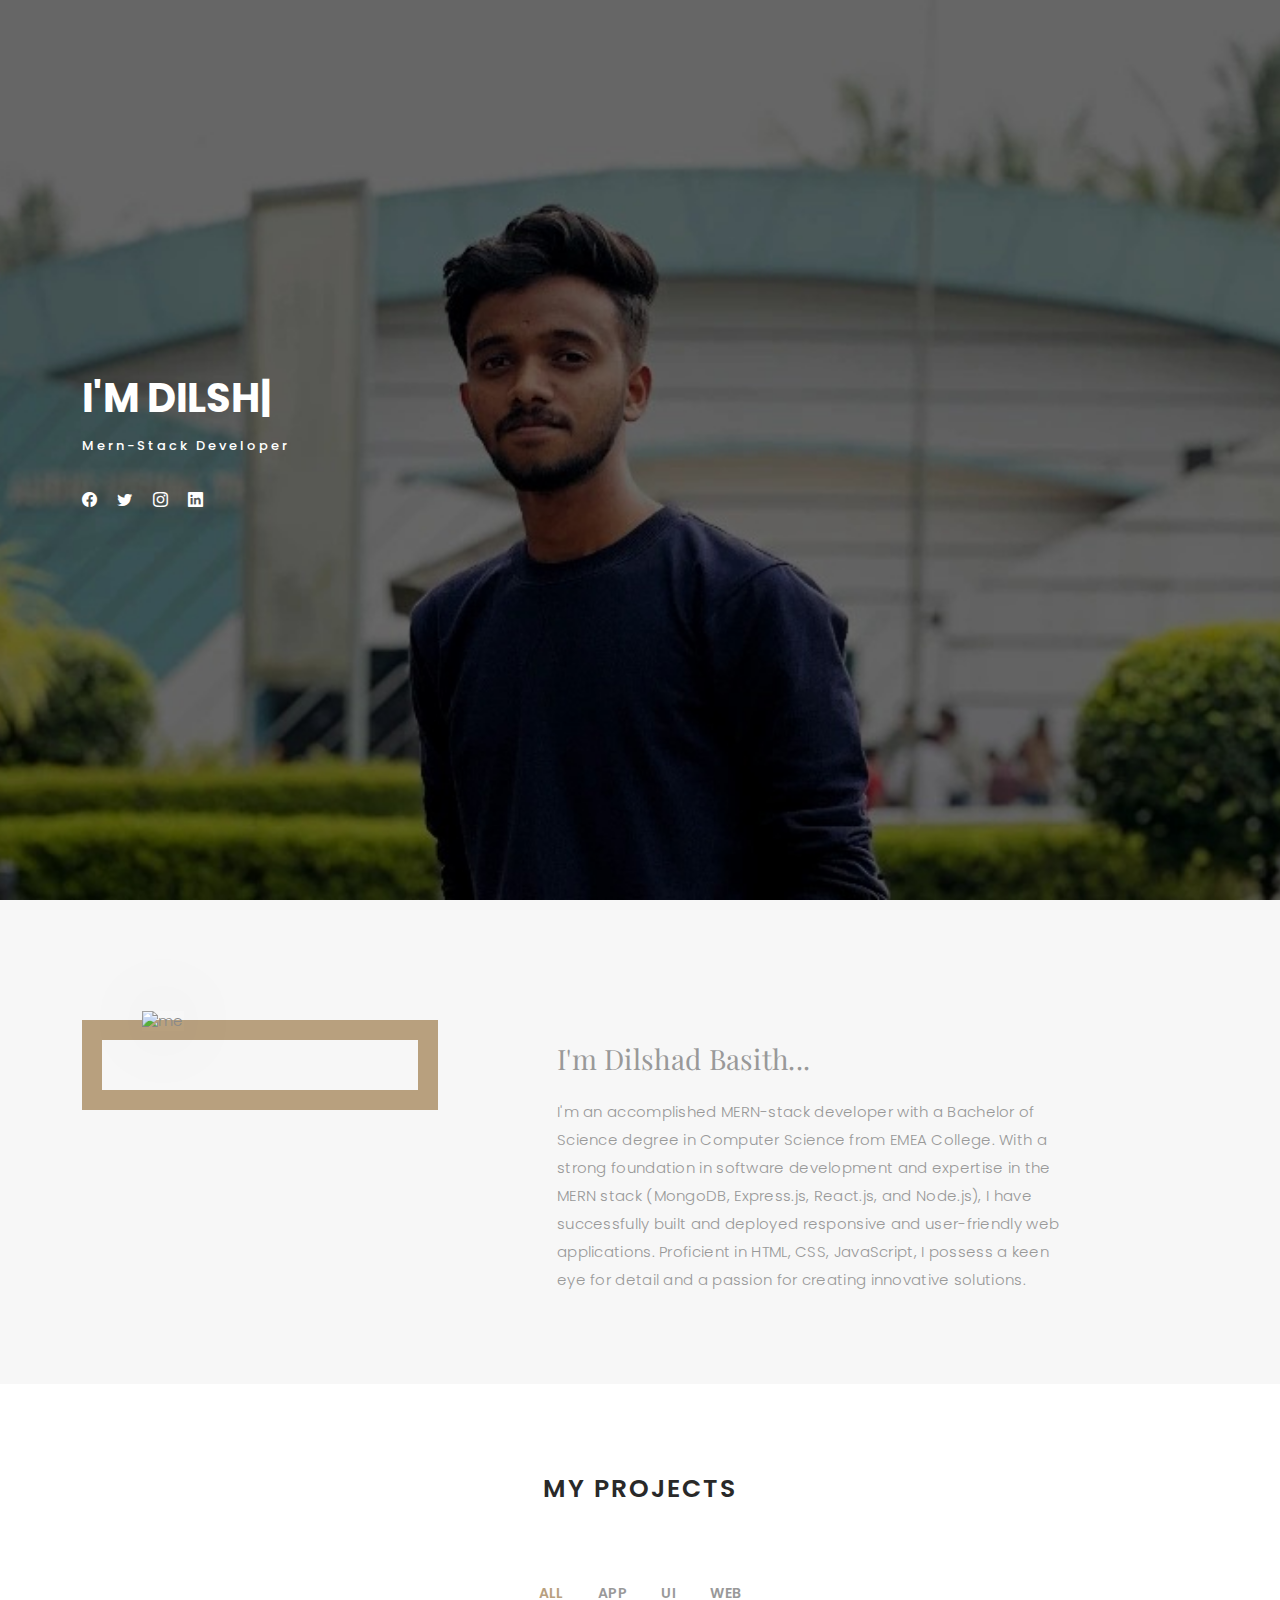
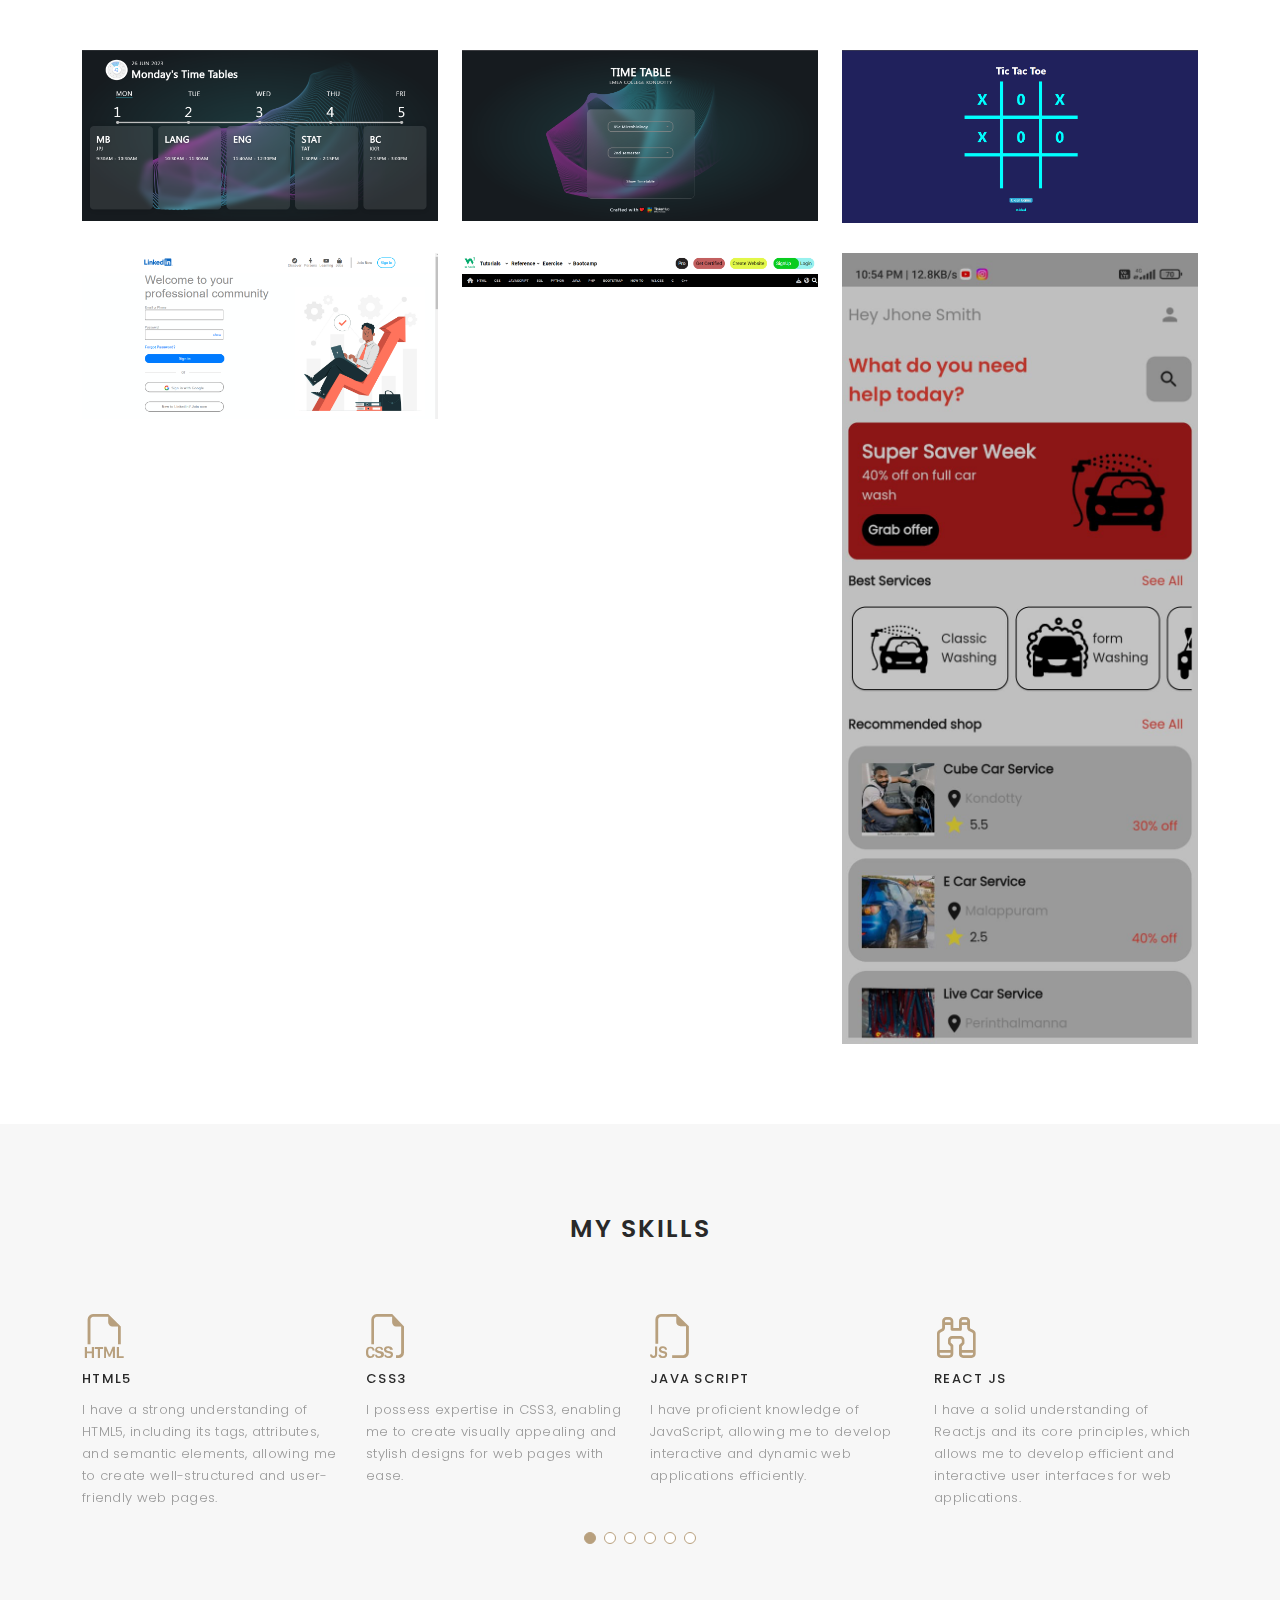
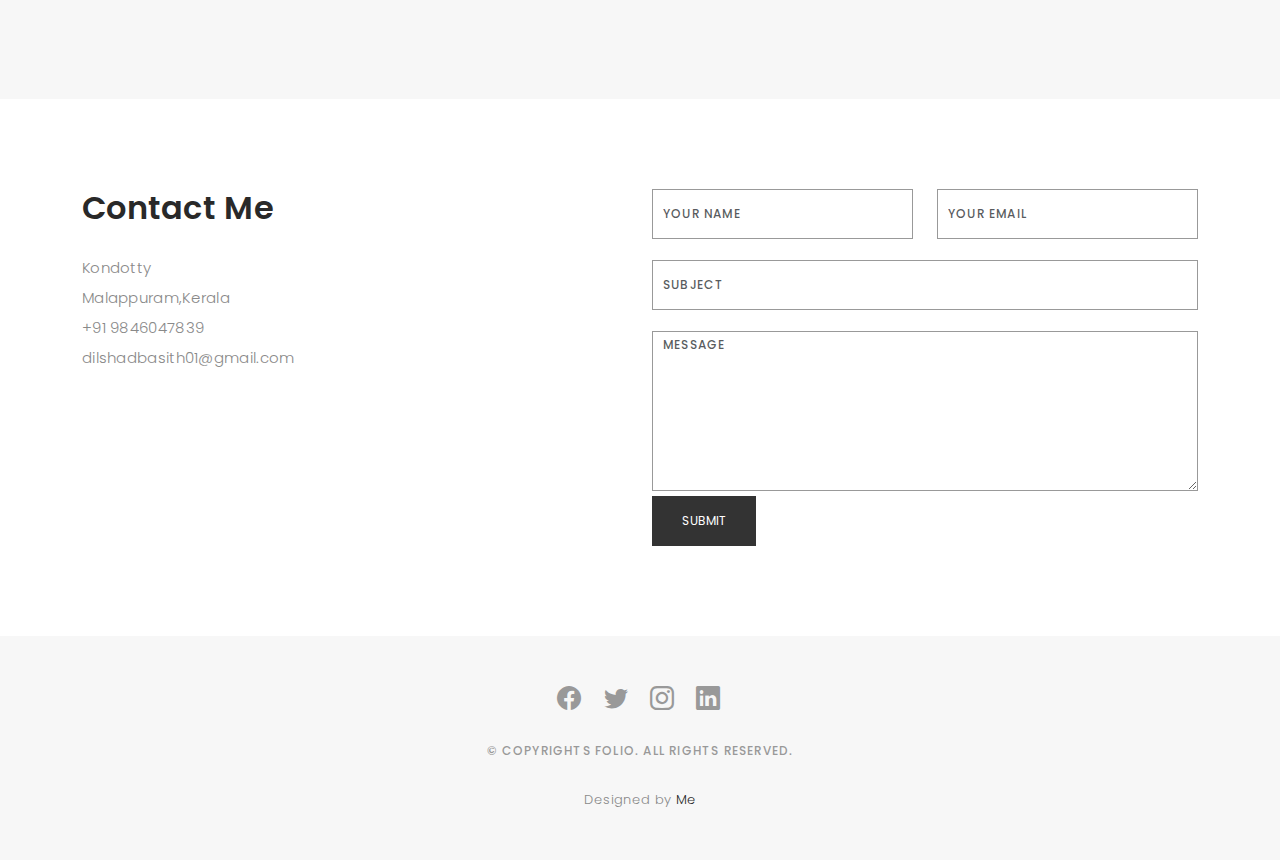
==== index.html @ 4f24b461 "portfolio commit" ====
<!DOCTYPE html>
<html lang="en">

<head>
  <meta charset="utf-8">
  <meta content="width=device-width, initial-scale=1.0" name="viewport">

  <title>Dilshad Basith</title>
  <meta content="" name="description">
  <meta content="" name="keywords">

  <!-- Favicons -->
  <link href="assets/img/favicon.png" rel="icon">
  <link href="assets/img/apple-touch-icon.png" rel="apple-touch-icon">

  <!-- Google Fonts -->
  <link href="https://fonts.googleapis.com/css?family=Poppins:300,300i,400,400i,500,500i,600,600i,700,700i|Playfair+Display:400,400i,500,500i,600,600i,700,700i,900,900i" rel="stylesheet">

  <!-- Vendor CSS Files -->
  <link href="assets/vendor/bootstrap/css/bootstrap.min.css" rel="stylesheet">
  <link href="assets/vendor/bootstrap-icons/bootstrap-icons.css" rel="stylesheet">
  <link href="assets/vendor/boxicons/css/boxicons.min.css" rel="stylesheet">
  <link href="assets/vendor/glightbox/css/glightbox.min.css" rel="stylesheet">
  <link href="assets/vendor/swiper/swiper-bundle.min.css" rel="stylesheet">

  <!-- Template Main CSS File -->
  <link href="assets/css/style.css" rel="stylesheet">
  <script src="https://ajax.googleapis.com/ajax/libs/jquery/3.5.1/jquery.min.js"></script>
  <!-- =======================================================
  * Template Name: Folio
  * Updated: May 30 2023 with Bootstrap v5.3.0
  * Template URL: https://bootstrapmade.com/folio-bootstrap-portfolio-template/
  * Author: BootstrapMade.com
  * License: https://bootstrapmade.com/license/
  ======================================================== -->
  
</head>

<body>
  <script type="text/javascript" src="https://cdn.jsdelivr.net/npm/@emailjs/browser@3/dist/email.min.js">
  </script>

  <!-- ======= Header ======= -->
  <header id="header" class="fixed-top ">
    <div class="container d-flex align-items-center justify-content-between">

      <a href="index.html" class="logo"><img src="assets/img/logo.png" alt="" class="img-fluid"></a>
      <!-- Uncomment below if you prefer to use an text logo -->
      <!-- <h1 class="logo"><a href="index.html">Folio</a></h1> -->

      <nav id="navbar" class="navbar">
        <ul>
          <li><a class="nav-link scrollto active" href="#hero">Home</a></li>
          <li><a class="nav-link scrollto" href="#about">About</a></li>
          <li><a class="nav-link  scrollto" href="#portfolio">Projects</a></li>
          <li><a class="nav-link  scrollto" href="#journal">Skills</a></li>
          <li><a class="nav-link scrollto" href="#contact">Contact</a></li>
        </ul>
        <i class="bi bi-list mobile-nav-toggle"></i>
      </nav><!-- .navbar -->

    </div>
  </header><!-- End Header -->

  <!-- ======= Hero Section ======= -->
  <div id="hero" class="home">

    <div class="container">
      <div class="hero-content">
        <h1>I'm <span class="typed" data-typed-items="Dilshad Basith,Developer"></span></h1>
        <p>Mern-Stack Developer</p>

        <ul class="list-unstyled list-social">
          <li><a href="https://www.facebook.com/dilshad.basith.5/"><i class="bi bi-facebook"></i></a></li>
          <li><a href="https://twitter.com/DilshadDilu007"><i class="bi bi-twitter"></i></a></li>
          <li><a href="https://www.instagram.com/dilshaadeyy_/?hl=en"><i class="bi bi-instagram"></i></a></li>
          <li><a href="https://www.linkedin.com/in/dilshad-basith-27a25b227/"><i class="bi bi-linkedin"></i></a></li>
        </ul>
      </div>
    </div>
  </div><!-- End Hero -->

  <main id="main">

    <!-- ======= About Section ======= -->
    <div id="about" class="paddsection">
      <div class="container">
        <div class="row justify-content-between">

          <div class="col-lg-4 ">
            <div class="div-img-bg">
              <div class="about-img">
                <img src="assets/img/aboutimg.jpg" class="img-responsive" alt="me">
              </div>
            </div>
          </div>

          <div class="col-lg-7">
            <div class="about-descr">

              <p class="p-heading">I'm Dilshad Basith... </p>
              <p class="separator">I'm an accomplished MERN-stack developer with a Bachelor of Science degree in Computer Science from EMEA College.
                 With a strong foundation in software development and expertise in the MERN stack (MongoDB, Express.js, React.js, and Node.js), I have successfully built and deployed responsive and user-friendly web applications.
                 Proficient in HTML, CSS, JavaScript, I possess a keen eye for detail and a passion for creating innovative solutions.</p>

            </div>

          </div>
        </div>
      </div>
    </div><!-- End About Section -->

    <!-- ======= Services Section ======= -->
    

    <!-- ======= Portfolio Section ======= -->
    <div id="portfolio" class="paddsection">

      <div class="container">
        <div class="section-title text-center">
          <h2>My Projects</h2>
        </div>
      </div>

      <div class="container">

        <div class="row">
          <div class="col-lg-12 d-flex justify-content-center">
            <ul id="portfolio-flters">
              <li data-filter="*" class="filter-active">All</li>
              <li data-filter=".filter-app">App</li>
              <li data-filter=".filter-card">UI</li>
              <li data-filter=".filter-web">Web</li>
            </ul>
          </div>
        </div>

        <div class="row portfolio-container">

          <div class="col-lg-4 col-md-6 portfolio-item filter-web">
            <img src="assets/img/timetable2.png" class="img-fluid" alt="">
            <div class="portfolio-info">
              <h4>TimeTable App</h4>
              <p>A web app to show timetable of all departments in EMEA college.</p>
              <a href="assets/img/timetable2.png" data-gallery="portfolioGallery" class="portfolio-lightbox preview-link"><i class="bx bx-plus"></i></a>
              <a href="https://emeatimetable.netlify.app/" class="details-link" title="More Details"><i class="bx bx-link"></i></a>
            </div>
          </div>

          <div class="col-lg-4 col-md-6 portfolio-item filter-web">
            <img src="assets/img/timteble.png" class="img-fluid" alt="">
            <div class="portfolio-info">
              <h4>TimeTable App</h4>
              <p>A web app to show timetable of all departments in EMEA college.</p>
              <a href="assets/img/timteble.png" data-gallery="portfolioGallery" class="portfolio-lightbox preview-link"><i class="bx bx-plus"></i></a>
              <a href="https://emeatimetable.netlify.app/" class="details-link" title="More Details"><i class="bx bx-link"></i></a>
            </div>
          </div>

          <div class="col-lg-4 col-md-6 portfolio-item filter-web">
            <img src="assets/img/game.png" class="img-fluid" alt="">
            <div class="portfolio-info">
              <h4>TIC TAC TOE Game</h4>
              <p>A Web app for time pass</p>
              <a href="assets/img/game.png" data-gallery="portfolioGallery" class="portfolio-lightbox preview-link"><i class="bx bx-plus"></i></a>
              <a href="https://dilshadbasith.github.io/tic-tac-toe/" class="details-link" title="More Details"><i class="bx bx-link"></i></a>
            </div>
          </div>

          <div class="col-lg-4 col-md-6 portfolio-item filter-card">
            <img src="assets/img/linkedin.png" class="img-fluid" alt="">
            <div class="portfolio-info">
              <h4>Linkedin UI</h4>
              <p>User Interface of Linkedin</p>
              <a href="assets/img/linkedin.png" data-gallery="portfolioGallery" class="portfolio-lightbox preview-link"><i class="bx bx-plus"></i></a>
              <a href="" class="details-link" title="More Details"><i class="bx bx-link"></i></a>
            </div>
          </div>

          <div class="col-lg-4 col-md-6 portfolio-item filter-card">
            <img src="assets/img/w3.png" class="img-fluid" alt="">
            <div class="portfolio-info">
              <h4>W3 UI</h4>
              <p>Navigation Bar of W3School</p>
              <a href="assets/img/w3.png" data-gallery="portfolioGallery" class="portfolio-lightbox preview-link"><i class="bx bx-plus"></i></a>
              <a href="" class="details-link" title="More Details"><i class="bx bx-link"></i></a>
            </div>
          </div>

          <div class="col-lg-4 col-md-6 portfolio-item filter-app">
            <img src="assets/img/app.jpeg" class="img-fluid" alt="">
            <div class="portfolio-info">
              <h4>Online Mobile Car Washing App</h4>
              <p>Mobile App than can book to wash your vehicle from anywhere.</p>
              <a href="assets/img/app.jpeg" data-gallery="portfolioGallery" class="portfolio-lightbox preview-link"><i class="bx bx-plus"></i></a>
              <a href="" class="details-link" title="More Details"><i class="bx bx-link"></i></a>
            </div>
          </div>

        </div>

      </div>

    </div><!-- End Portfolio Section -->

    <!-- ======= Journal Section ======= -->
    <div id="journal" class="text-left paddsection">

      <div class="container">
        <div class="section-title text-center">
          <h2>My Skills</h2>
        </div>
      </div>

      <div id="services">
        <div class="container">
  
          <div class="services-slider swiper" data-aos="fade-up" data-aos-delay="100">
            <div class="swiper-wrapper">
  
              <div class="swiper-slide">
                <div class="services-block">
                  <i class="bi bi-filetype-html"></i>
                  <span>HTML5</span>
                  <p class="separator">I have a strong understanding of HTML5, including its tags, attributes, and semantic elements, 
                    allowing me to create well-structured and user-friendly web pages. </p>
                </div>
              </div><!-- End testimonial item -->
  
              <div class="swiper-slide">
                <div class="services-block">
                  <i class="bi bi-filetype-css"></i>
                  <span>CSS3</span>
                  <p class="separator">I possess expertise in CSS3, 
                    enabling me to create visually appealing and stylish designs for web pages with ease.</p>
                </div>
              </div><!-- End testimonial item -->
  
              <div class="swiper-slide">
                <div class="services-block">
                  <i class="bi bi-filetype-js"></i>
                  <span>Java Script</span>
                  <p class="separator">I have proficient knowledge of JavaScript,
                     allowing me to develop interactive and dynamic web applications efficiently.</p>
                </div>
              </div><!-- End testimonial item -->
  
              <div class="swiper-slide">
                <div class="services-block">
                  <i class="bi bi-binoculars"></i>
                  <span>React js</span>
                  <p class="separator">I have a solid understanding of React.js and its core principles, 
                    which allows me to develop efficient and interactive user interfaces for web applications. </p>
                </div>
              </div><!-- End testimonial item -->
  
              <div class="swiper-slide">
                <div class="services-block">
                  <i class="bi bi-images"></i>
                  <span>Photoshop</span>
                  <p class="separator">I am proficient in Photoshop and have the ability to create visually captivating posters with precision and artistic flair.</p>
                </div>
              </div><!-- End testimonial item -->
  
              <div class="swiper-slide">
                <div class="services-block">
                  <i class="bi bi-camera2"></i>
                  <span>PHOTOGRAPHY</span>
                  <p class="separator">I possess a solid understanding of photography and have honed my skills in capturing captivating images with technical expertise and artistic vision.</p>
                </div>
              </div><!-- End testimonial item -->
  
            </div>
            <div class="swiper-pagination"></div>
          </div>
  
        </div>
  
      </div><!-- End Services Section -->

    </div><!-- End Journal Section -->

    <!-- ======= Contact Section ======= -->
    <div id="contact" class="paddsection">
      <div class="container">
        <div class="contact-block1">
          <div class="row">

            <div class="col-lg-6">
              <div class="contact-contact">

                <h2 class="mb-30">Contact Me</h2>

                <ul class="contact-details">
                  <li><span>Kondotty</span></li>
                  <li><span>Malappuram,Kerala</span></li>
                  <li><span>+91 9846047839</span></li>
                  <li><span>dilshadbasith01@gmail.com</span></li>
                </ul>

              </div>
            </div>

            <div class="col-lg-6">
              <form    id="submit-form" enctype="multipart/form-data">
                <div class="row gy-3">

                  <div class="col-lg-6">
                    <div class="form-group contact-block1">
                      <input type="text" name="name" class="form-control" id="name" placeholder="Your Name" required>
                    </div>
                  </div>

                  <div class="col-lg-6">
                    <div class="form-group">
                      <input type="email" class="form-control" name="email" id="email" placeholder="Your Email" required>
                    </div>
                  </div>

                  <div class="col-lg-12">
                    <div class="form-group">
                      <input type="text" class="form-control" name="subject" id="subject" placeholder="Subject" required>
                    </div>
                  </div>

                  <div class="col-lg-12">
                    <div class="form-group">
                      <textarea class="form-control" name="message" id="message" placeholder="Message" required></textarea>
                    </div>
                  </div>

                  <div class="mt-0">
                    <button class="btn btn-primary"" id="btn" type="submit">Submit</button>
                  </div>

                </div>
              </form>
            </div>
          </div>
        </div>
      </div>
    </div><!-- End Contact Section -->

  </main><!-- End #main -->

  <!-- ======= Footer ======= -->
  <div id="footer" class="text-center">
    <div class="container">
      <div class="socials-media text-center">

        <ul class="list-unstyled">
          <li><a href="https://www.facebook.com/dilshad.basith.5/"><i class="bi bi-facebook"></i></a></li>
          <li><a href="https://twitter.com/DilshadDilu007"><i class="bi bi-twitter"></i></a></li>
          <li><a href="https://www.instagram.com/dilshaadeyy_/?hl=en"><i class="bi bi-instagram"></i></a></li>
          <li><a href="https://www.linkedin.com/in/dilshad-basith-27a25b227/"><i class="bi bi-linkedin"></i></a></li>
        </ul>

      </div>

      <p>&copy; Copyrights Folio. All rights reserved.</p>

      <div class="credits">
        <!--
        All the links in the footer should remain intact.
        You can delete the links only if you purchased the pro version.
        Licensing information: https://bootstrapmade.com/license/
        Purchase the pro version with working PHP/AJAX contact form: https://bootstrapmade.com/buy/?theme=Folio
      -->
        Designed by <a href="https://www.linkedin.com/in/dilshad-basith-27a25b227/">Me</a>
      </div>

    </div>
  </div><!-- End Footer -->

  <a href="#" class="back-to-top d-flex align-items-center justify-content-center"><i class="bi bi-arrow-up-short"></i></a>

  <!-- Vendor JS Files -->
  <script src="assets/vendor/bootstrap/js/bootstrap.bundle.min.js"></script>
  <script src="assets/vendor/glightbox/js/glightbox.min.js"></script>
  <script src="assets/vendor/isotope-layout/isotope.pkgd.min.js"></script>
  <script src="assets/vendor/swiper/swiper-bundle.min.js"></script>
  <script src="assets/vendor/typed.js/typed.umd.js"></script>
  <script src="assets/vendor/php-email-form/validate.js"></script>

  <!-- Template Main JS File -->
  <script src="assets/js/main.js"></script>
  <script>
    $("#submit-form").submit((e)=>{
        e.preventDefault()
        $.ajax({
            url:"https://script.google.com/macros/s/AKfycbw2B_nO8rRBNIabMcxFy9OJEjozedLUL5kEuN_PCOlgAF7qFk1NJwc7cMnp9T-KG7cP2Q/exec",
            data:$("#submit-form").serialize(),
            method:"post",
            success:function (response){
                alert("Form submitted successfully")
                window.location.reload()
                //window.location.href="https://google.com"
            },
            error:function (err){
                alert("Something Error")

            }
        })
    })
</script>

</body>

</html>
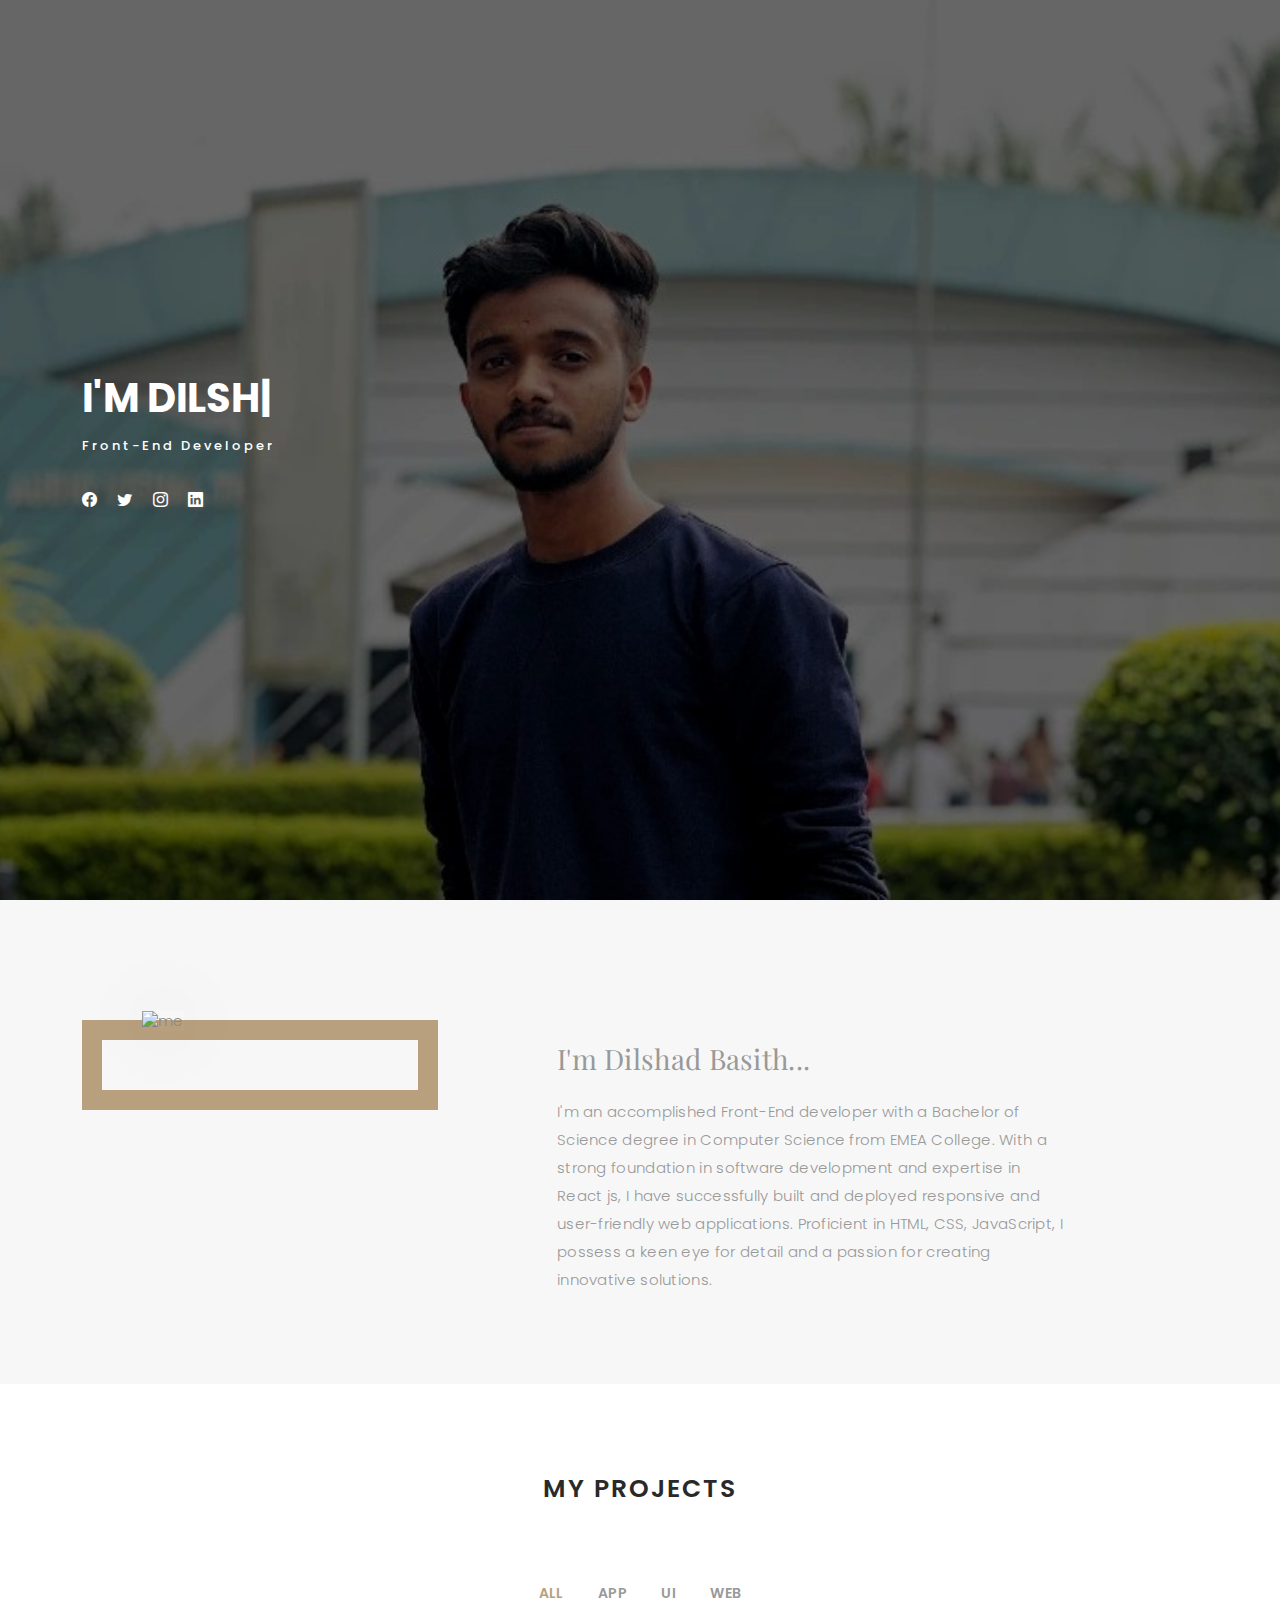
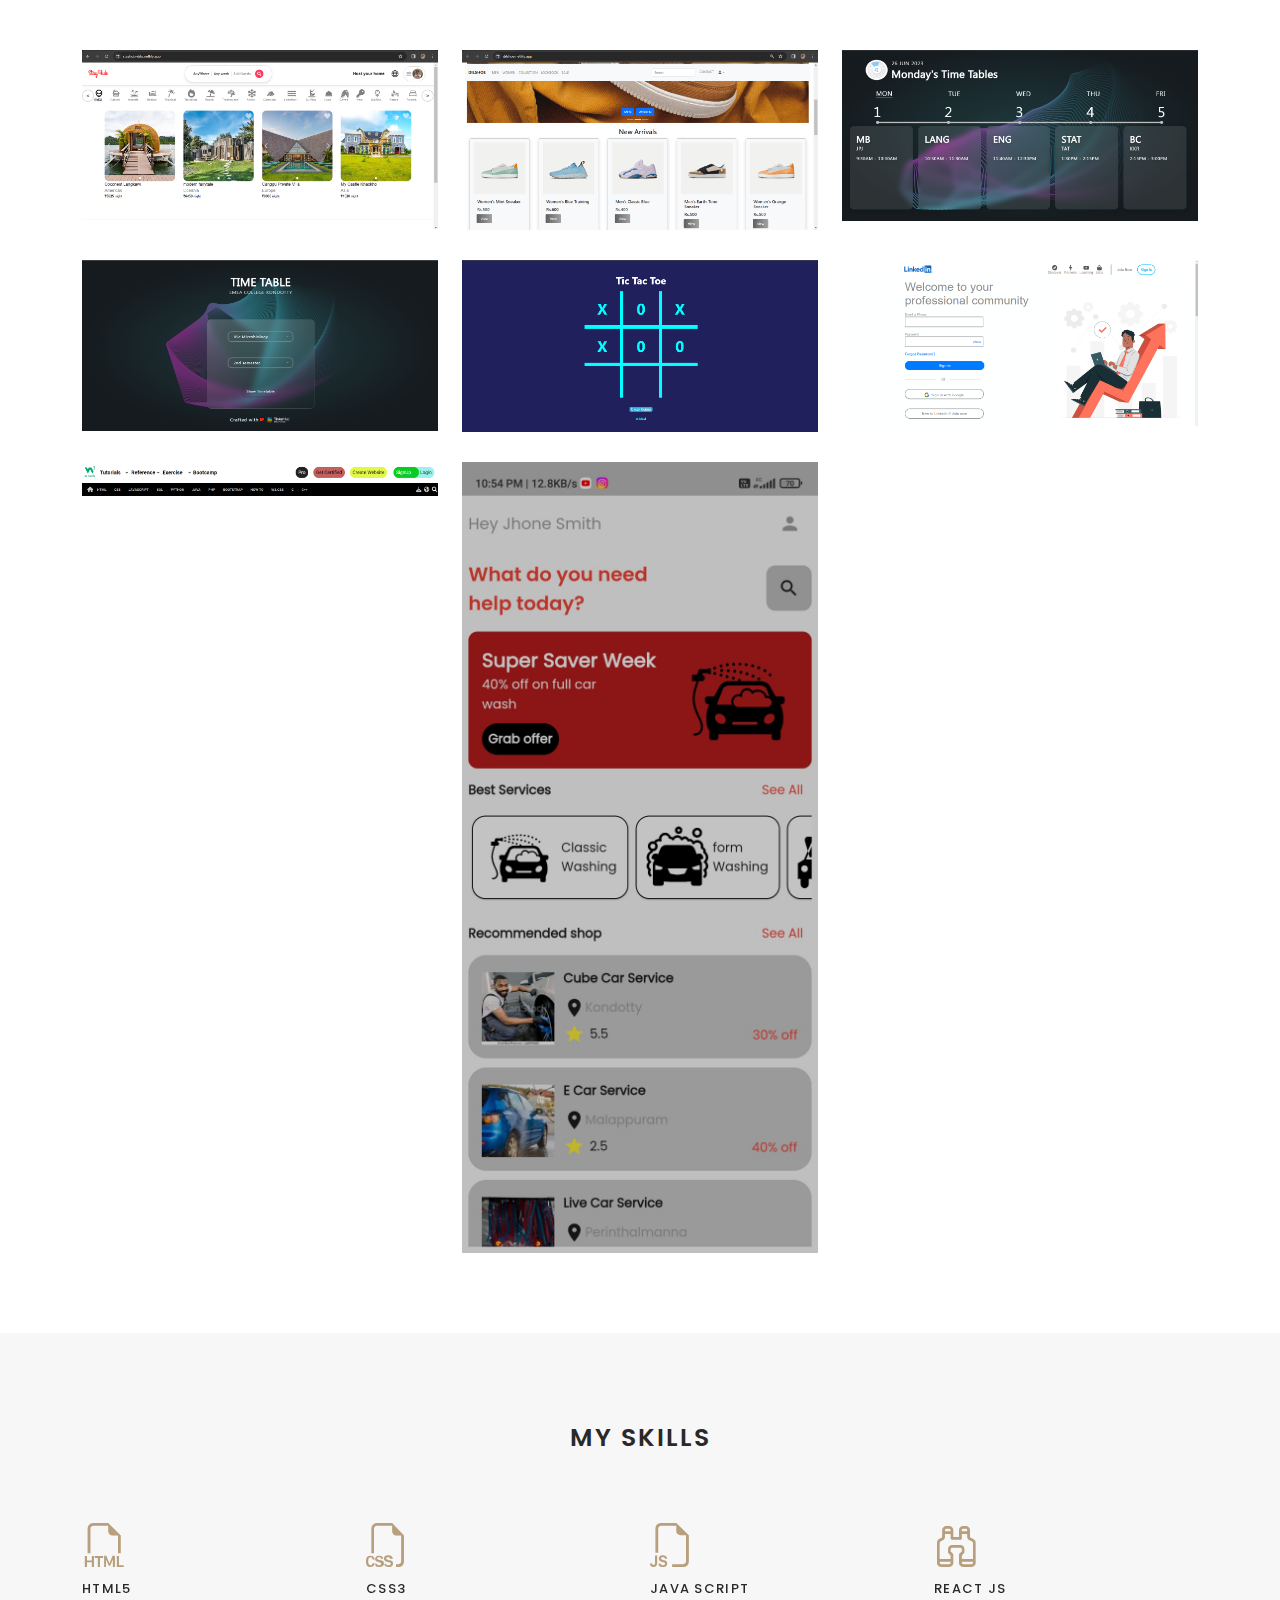
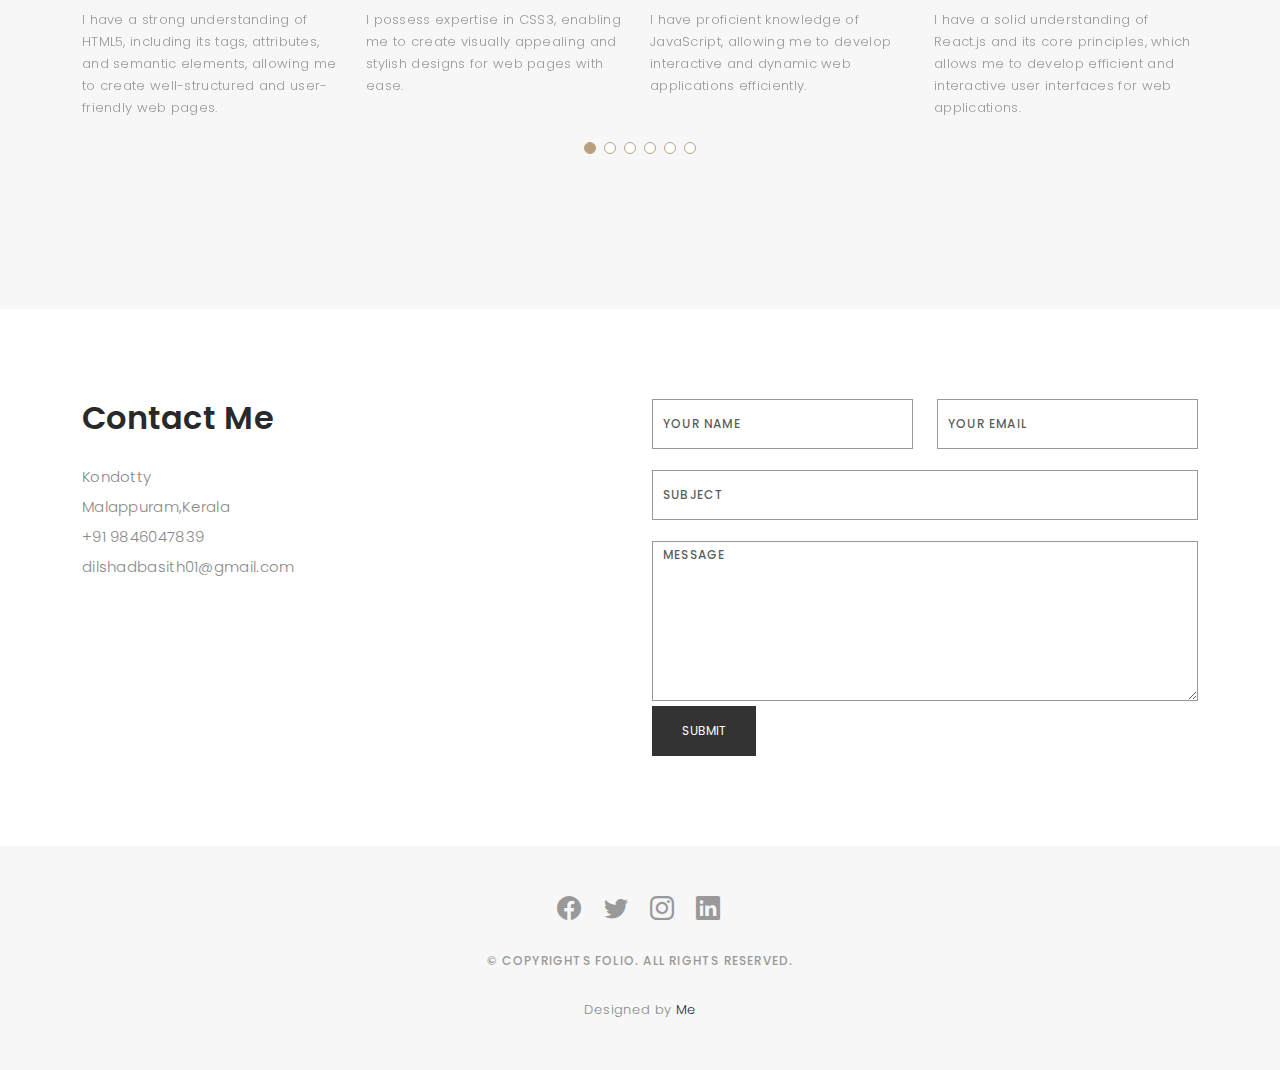
==== commit a45d0a3d: "some crucial changes" ====
--- a/index.html
+++ b/index.html
@@ -44,7 +44,7 @@
   <header id="header" class="fixed-top ">
     <div class="container d-flex align-items-center justify-content-between">
 
-      <a href="index.html" class="logo"><img src="assets/img/logo.png" alt="" class="img-fluid"></a>
+      <a href="index.html" class="logo"><img src="assets/img/Dilshad2.png" alt="" class="img-fluid"></a>
       <!-- Uncomment below if you prefer to use an text logo -->
       <!-- <h1 class="logo"><a href="index.html">Folio</a></h1> -->
 
@@ -68,7 +68,7 @@
     <div class="container">
       <div class="hero-content">
         <h1>I'm <span class="typed" data-typed-items="Dilshad Basith,Developer"></span></h1>
-        <p>Mern-Stack Developer</p>
+        <p>Front-End Developer</p>
 
         <ul class="list-unstyled list-social">
           <li><a href="https://www.facebook.com/dilshad.basith.5/"><i class="bi bi-facebook"></i></a></li>
@@ -99,8 +99,8 @@
             <div class="about-descr">
 
               <p class="p-heading">I'm Dilshad Basith... </p>
-              <p class="separator">I'm an accomplished MERN-stack developer with a Bachelor of Science degree in Computer Science from EMEA College.
-                 With a strong foundation in software development and expertise in the MERN stack (MongoDB, Express.js, React.js, and Node.js), I have successfully built and deployed responsive and user-friendly web applications.
+              <p class="separator">I'm an accomplished Front-End developer with a Bachelor of Science degree in Computer Science from EMEA College.
+                 With a strong foundation in software development and expertise in React js, I have successfully built and deployed responsive and user-friendly web applications.
                  Proficient in HTML, CSS, JavaScript, I possess a keen eye for detail and a passion for creating innovative solutions.</p>
 
             </div>
@@ -136,6 +136,26 @@
         </div>
 
         <div class="row portfolio-container">
+
+          <div class="col-lg-4 col-md-6 portfolio-item filter-web">
+            <img src="assets/img/airbnb.png" class="img-fluid" alt="">
+            <div class="portfolio-info">
+              <h4>Airbnb - Clone</h4>
+              <p>A web app to Host Properties and reserve Properties</p>
+              <a href="assets/img/airbnb.png" data-gallery="portfolioGallery" class="portfolio-lightbox preview-link"><i class="bx bx-plus"></i></a>
+              <a href="https://stayhub-dilu.netlify.app/" class="details-link" title="More Details"><i class="bx bx-link"></i></a>
+            </div>
+          </div>
+
+          <div class="col-lg-4 col-md-6 portfolio-item filter-web">
+            <img src="assets/img/dilshoe.png" class="img-fluid" alt="">
+            <div class="portfolio-info">
+              <h4>Dilshoe-E commerce</h4>
+              <p>A web app to Purchase Shoes.</p>
+              <a href="assets/img/dilshoe.png" data-gallery="portfolioGallery" class="portfolio-lightbox preview-link"><i class="bx bx-plus"></i></a>
+              <a href="https://dilshoe.netlify.app/" class="details-link" title="More Details"><i class="bx bx-link"></i></a>
+            </div>
+          </div>
 
           <div class="col-lg-4 col-md-6 portfolio-item filter-web">
             <img src="assets/img/timetable2.png" class="img-fluid" alt="">
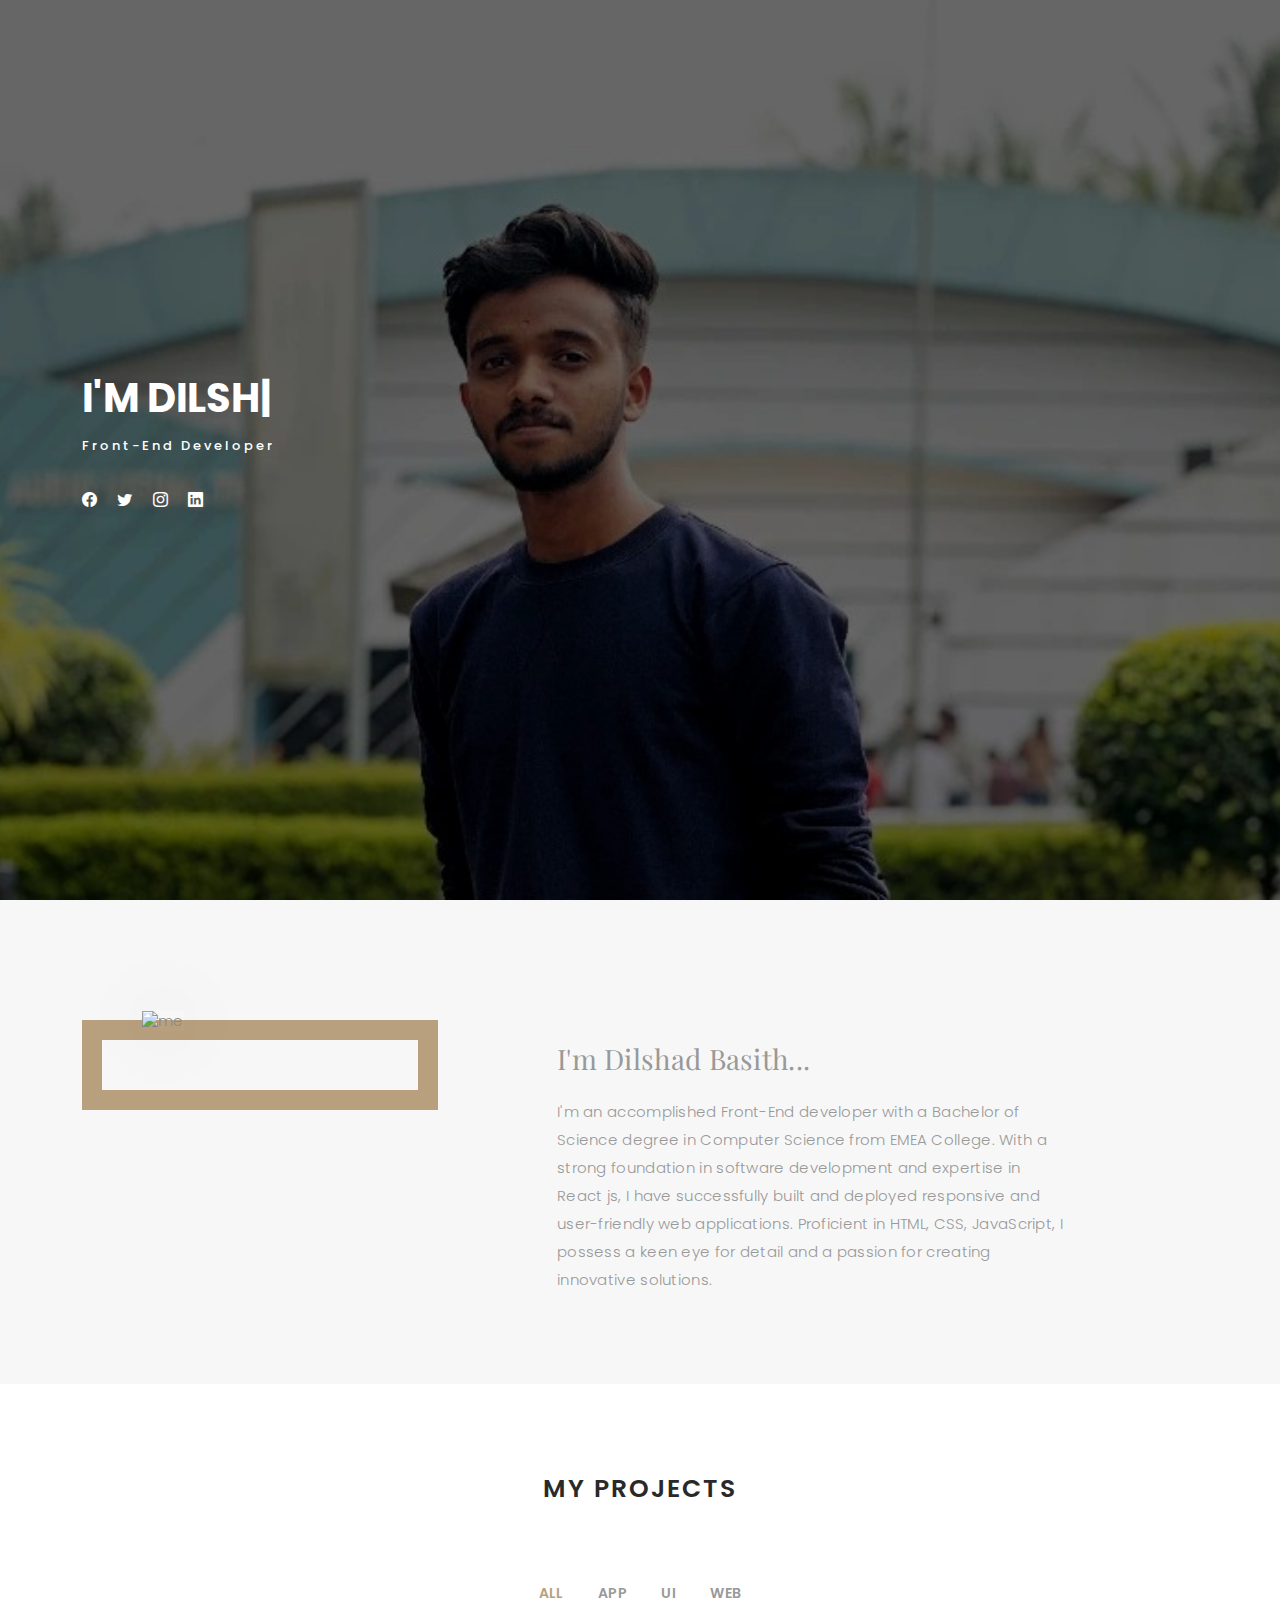
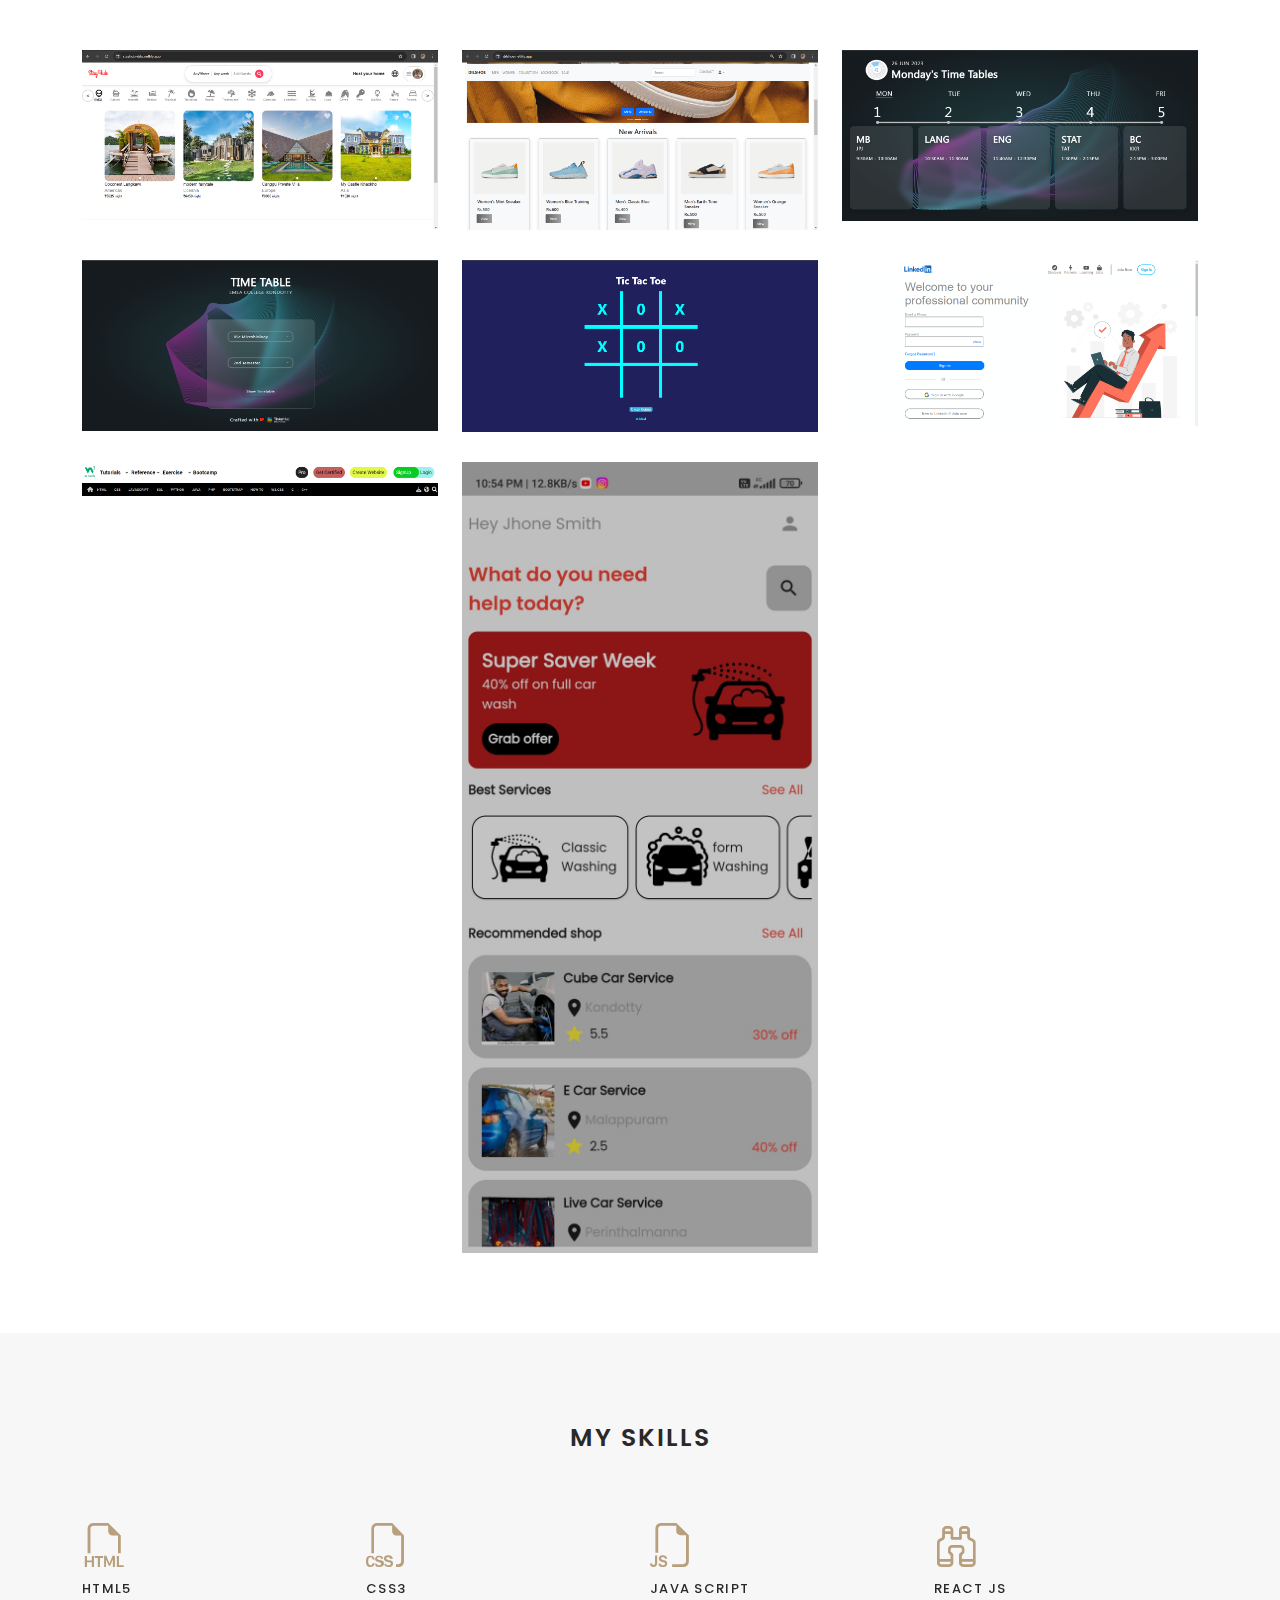
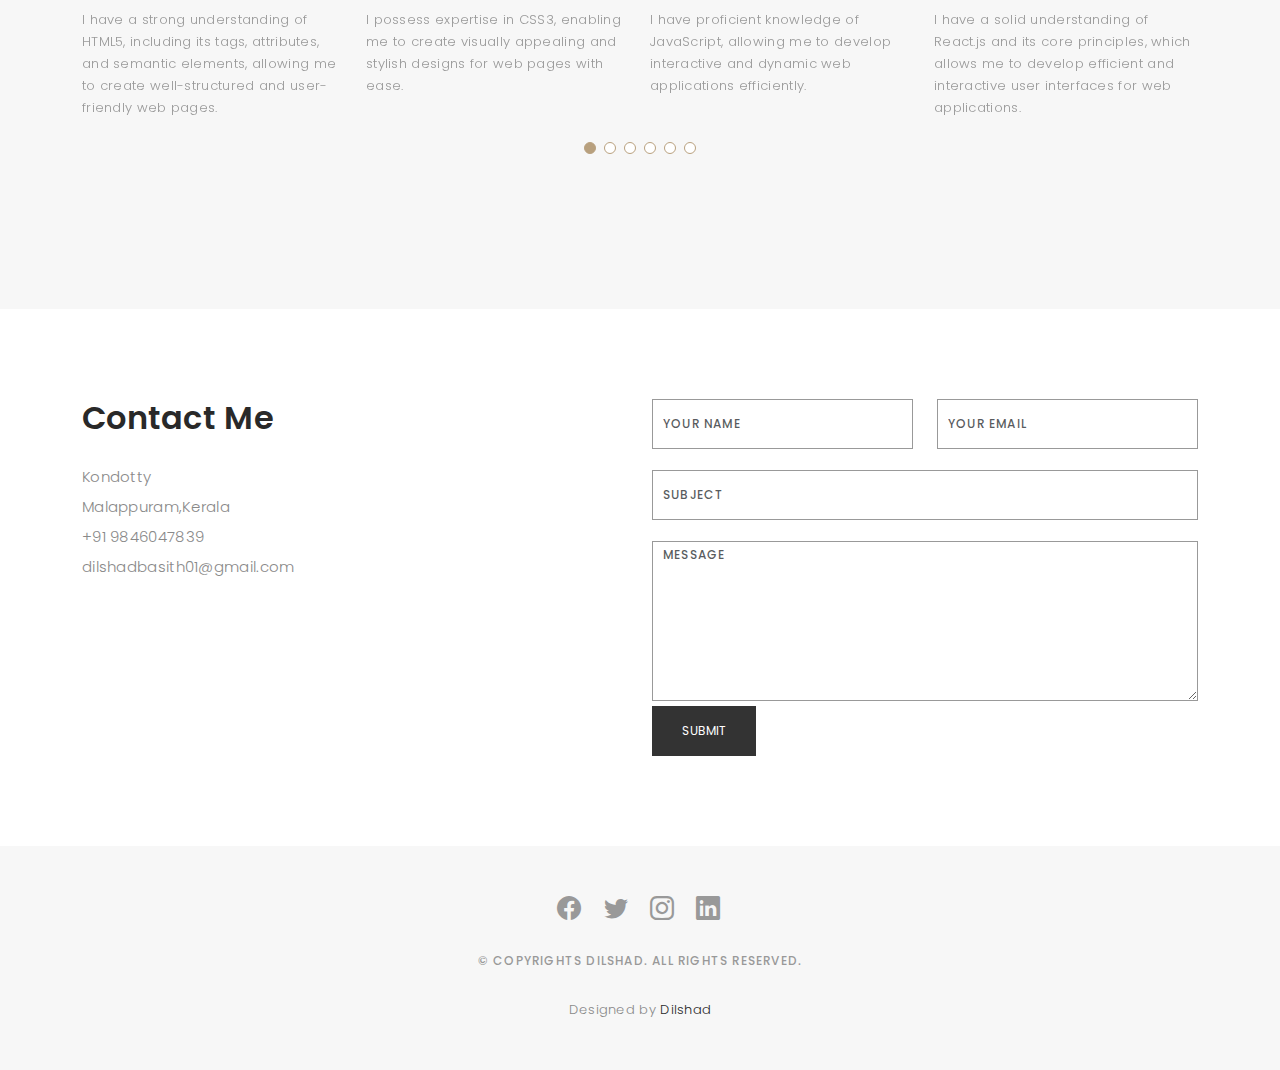
==== commit 989449ce: "small changes" ====
--- a/index.html
+++ b/index.html
@@ -377,7 +377,7 @@
 
       </div>
 
-      <p>&copy; Copyrights Folio. All rights reserved.</p>
+      <p>&copy; Copyrights Dilshad. All rights reserved.</p>
 
       <div class="credits">
         <!--
@@ -386,7 +386,7 @@
         Licensing information: https://bootstrapmade.com/license/
         Purchase the pro version with working PHP/AJAX contact form: https://bootstrapmade.com/buy/?theme=Folio
       -->
-        Designed by <a href="https://www.linkedin.com/in/dilshad-basith-27a25b227/">Me</a>
+        Designed by <a href="https://www.linkedin.com/in/dilshad-basith-27a25b227/">Dilshad</a>
       </div>
 
     </div>
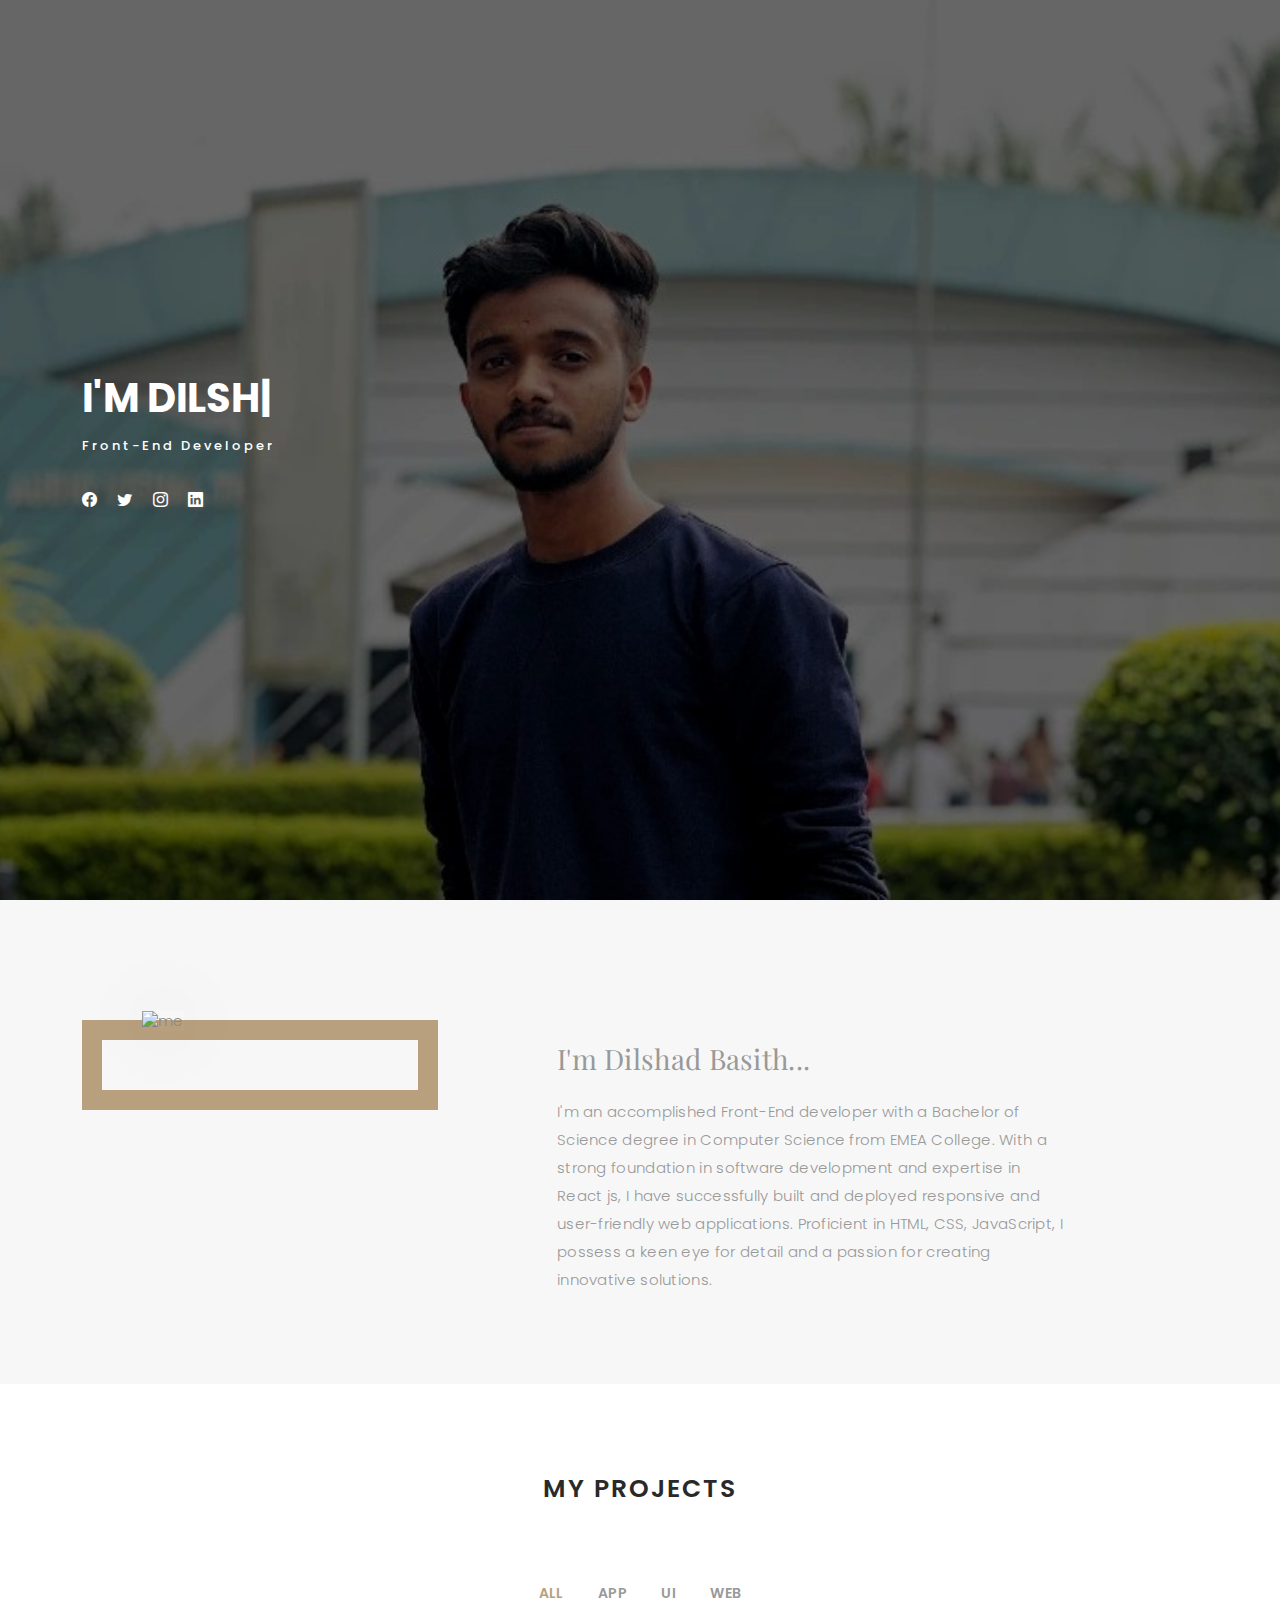
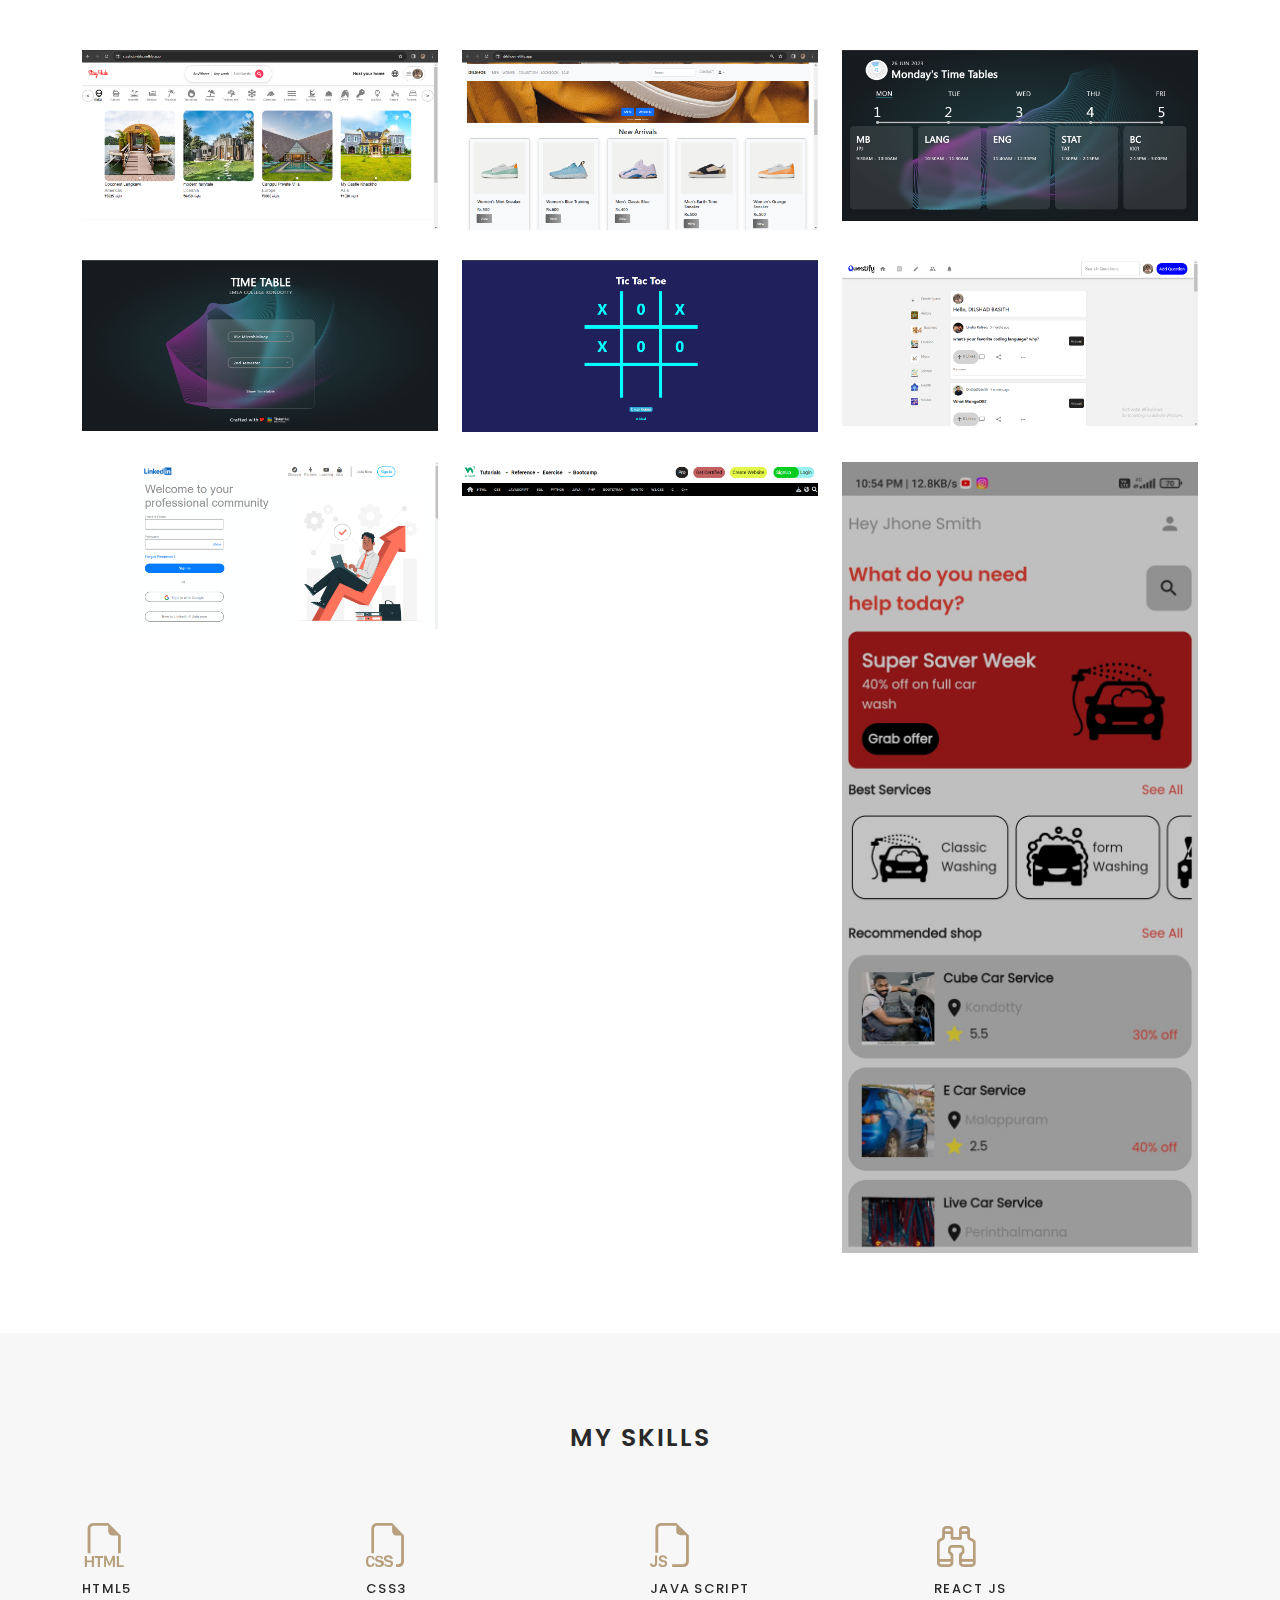
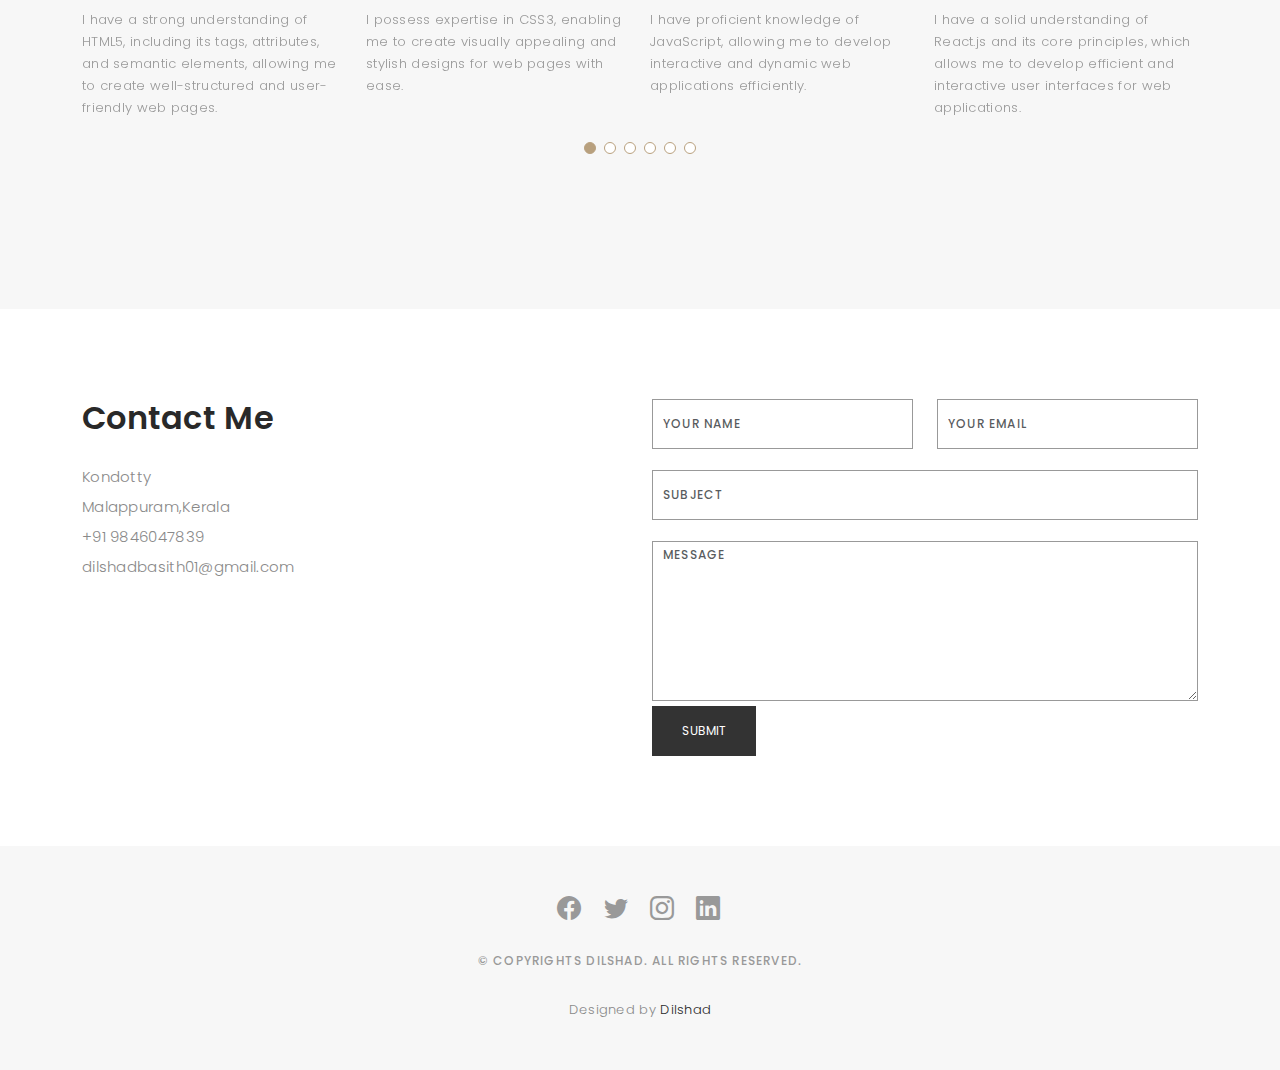
==== commit 9b8b08fc: "added new project" ====
--- a/index.html
+++ b/index.html
@@ -4,6 +4,7 @@
 <head>
   <meta charset="utf-8">
   <meta content="width=device-width, initial-scale=1.0" name="viewport">
+  <meta name="google-site-verification" content="IHrQVXTzCobEpygs80jhrZrq8LVQMzVMIOf7hwquSTY" />
 
   <title>Dilshad Basith</title>
   <meta content="" name="description">
@@ -140,7 +141,7 @@
           <div class="col-lg-4 col-md-6 portfolio-item filter-web">
             <img src="assets/img/airbnb.png" class="img-fluid" alt="">
             <div class="portfolio-info">
-              <h4>Airbnb - Clone</h4>
+              <h4>StayHub</h4>
               <p>A web app to Host Properties and reserve Properties</p>
               <a href="assets/img/airbnb.png" data-gallery="portfolioGallery" class="portfolio-lightbox preview-link"><i class="bx bx-plus"></i></a>
               <a href="https://stayhub-dilu.netlify.app/" class="details-link" title="More Details"><i class="bx bx-link"></i></a>
@@ -157,6 +158,8 @@
             </div>
           </div>
 
+          
+
           <div class="col-lg-4 col-md-6 portfolio-item filter-web">
             <img src="assets/img/timetable2.png" class="img-fluid" alt="">
             <div class="portfolio-info">
@@ -184,6 +187,16 @@
               <p>A Web app for time pass</p>
               <a href="assets/img/game.png" data-gallery="portfolioGallery" class="portfolio-lightbox preview-link"><i class="bx bx-plus"></i></a>
               <a href="https://dilshadbasith.github.io/tic-tac-toe/" class="details-link" title="More Details"><i class="bx bx-link"></i></a>
+            </div>
+          </div>
+
+          <div class="col-lg-4 col-md-6 portfolio-item filter-web">
+            <img src="assets/img/quora.png" class="img-fluid" alt="">
+            <div class="portfolio-info">
+              <h4>Questify</h4>
+              <p>A web app to ask questions and give answers.</p>
+              <a href="assets/img/quora.png" data-gallery="portfolioGallery" class="portfolio-lightbox preview-link"><i class="bx bx-plus"></i></a>
+              <a href="https://questify-app-dilshads-projects-058153e0.vercel.app/home" class="details-link" title="More Details"><i class="bx bx-link"></i></a>
             </div>
           </div>
 
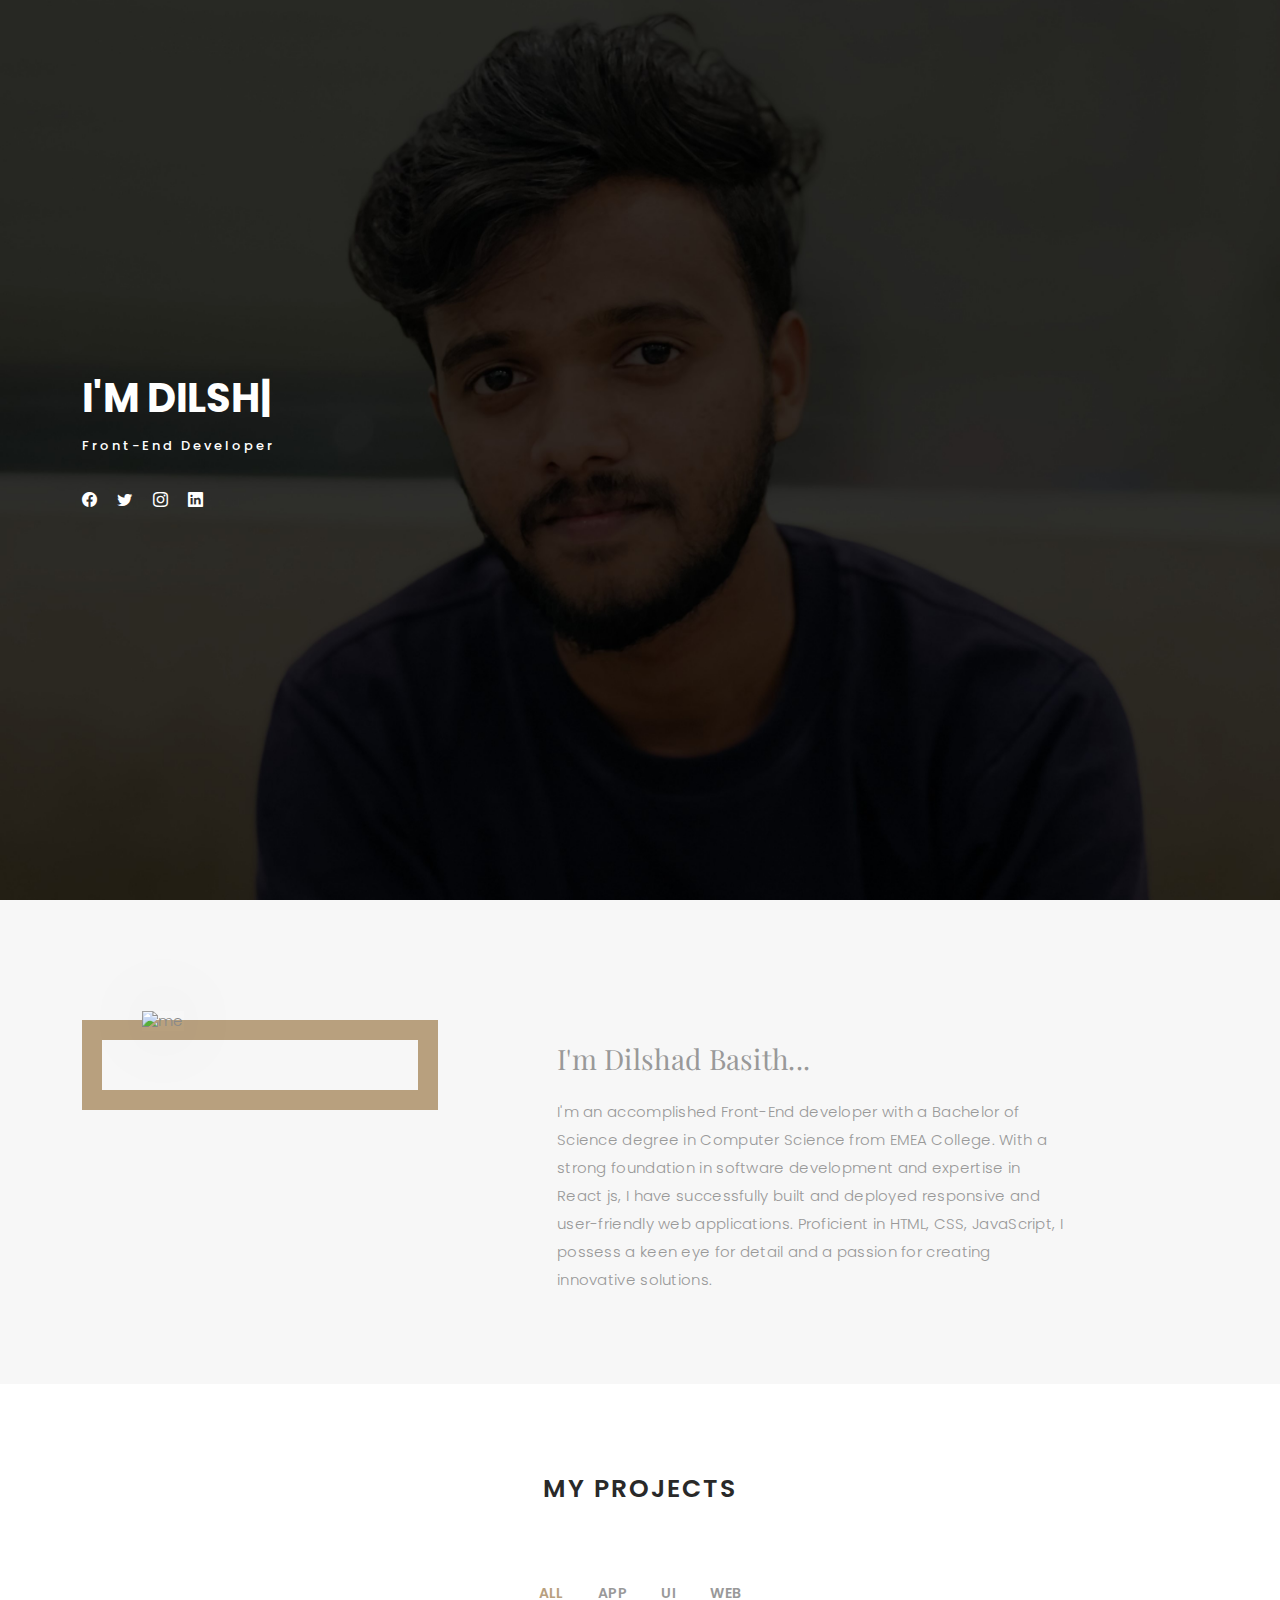
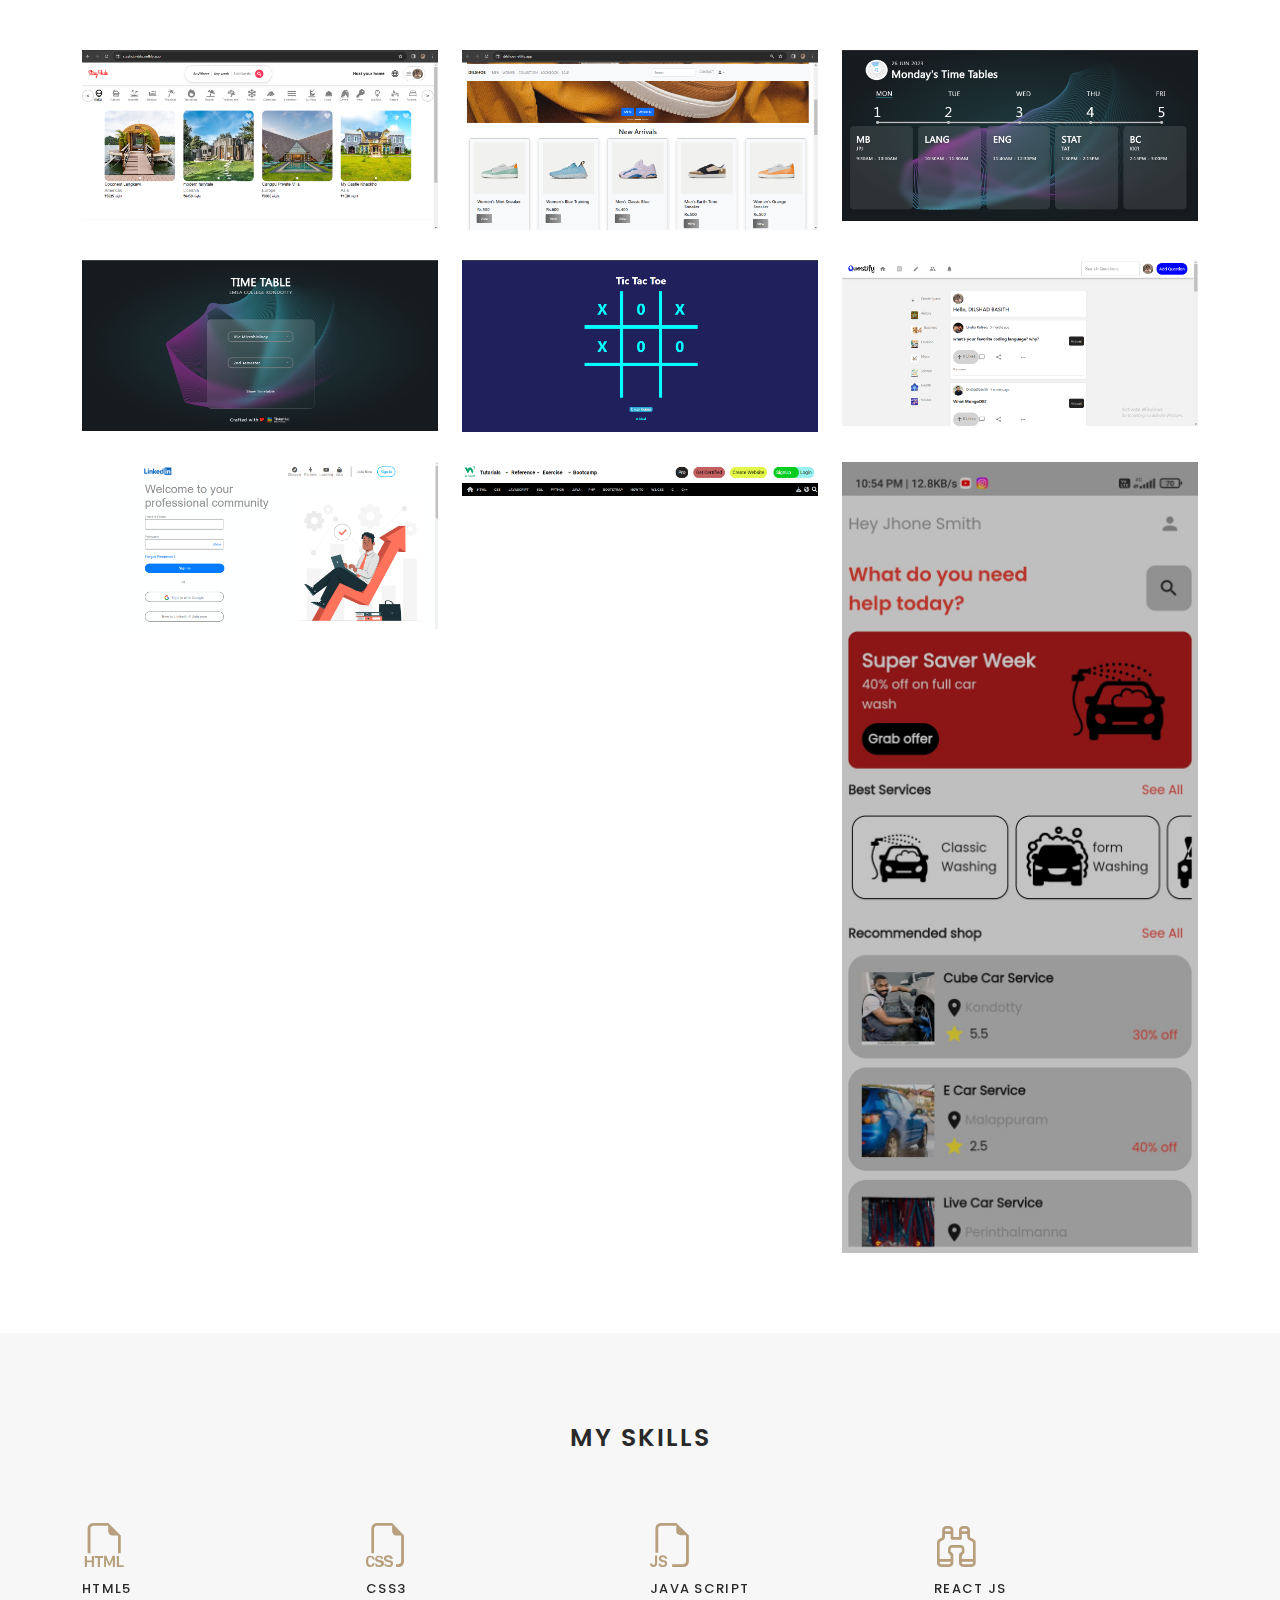
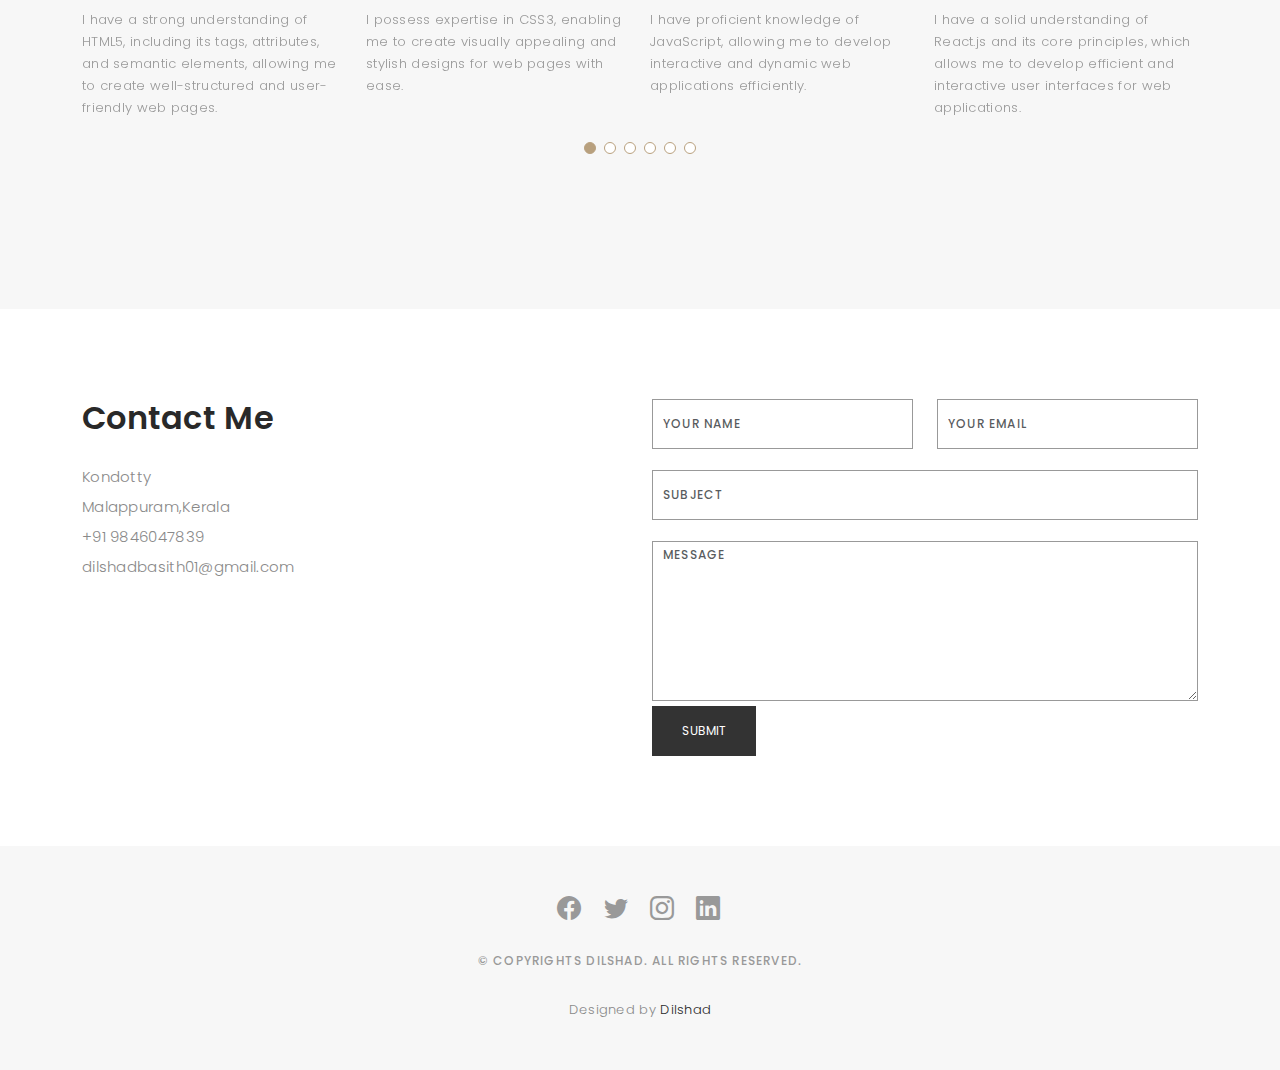
==== commit 3350c1e3: "updated images" ====
--- a/index.html
+++ b/index.html
@@ -68,7 +68,7 @@
 
     <div class="container">
       <div class="hero-content">
-        <h1>I'm <span class="typed" data-typed-items="Dilshad Basith,Developer"></span></h1>
+        <h1>I'm <span class="typed" data-typed-items="Dilshad Basith,Front-End Developer"></span></h1>
         <p>Front-End Developer</p>
 
         <ul class="list-unstyled list-social">
@@ -91,7 +91,7 @@
           <div class="col-lg-4 ">
             <div class="div-img-bg">
               <div class="about-img">
-                <img src="assets/img/aboutimg.jpg" class="img-responsive" alt="me">
+                <img src="assets/img/aboutdil.JPG" class="img-responsive" alt="me">
               </div>
             </div>
           </div>
--- a/assets/css/style.css
+++ b/assets/css/style.css
@@ -450,9 +450,10 @@
 # Hero
 --------------------------------------------------------------*/
 #hero {
-  background: url("../img/homeimg.webp") repeat scroll center center/cover;
+  background: url("../img/dilll.jpg") repeat scroll center center/cover;
   height: 100vh;
   width: 100%;
+  
 }
 
 #hero .hero-content {
